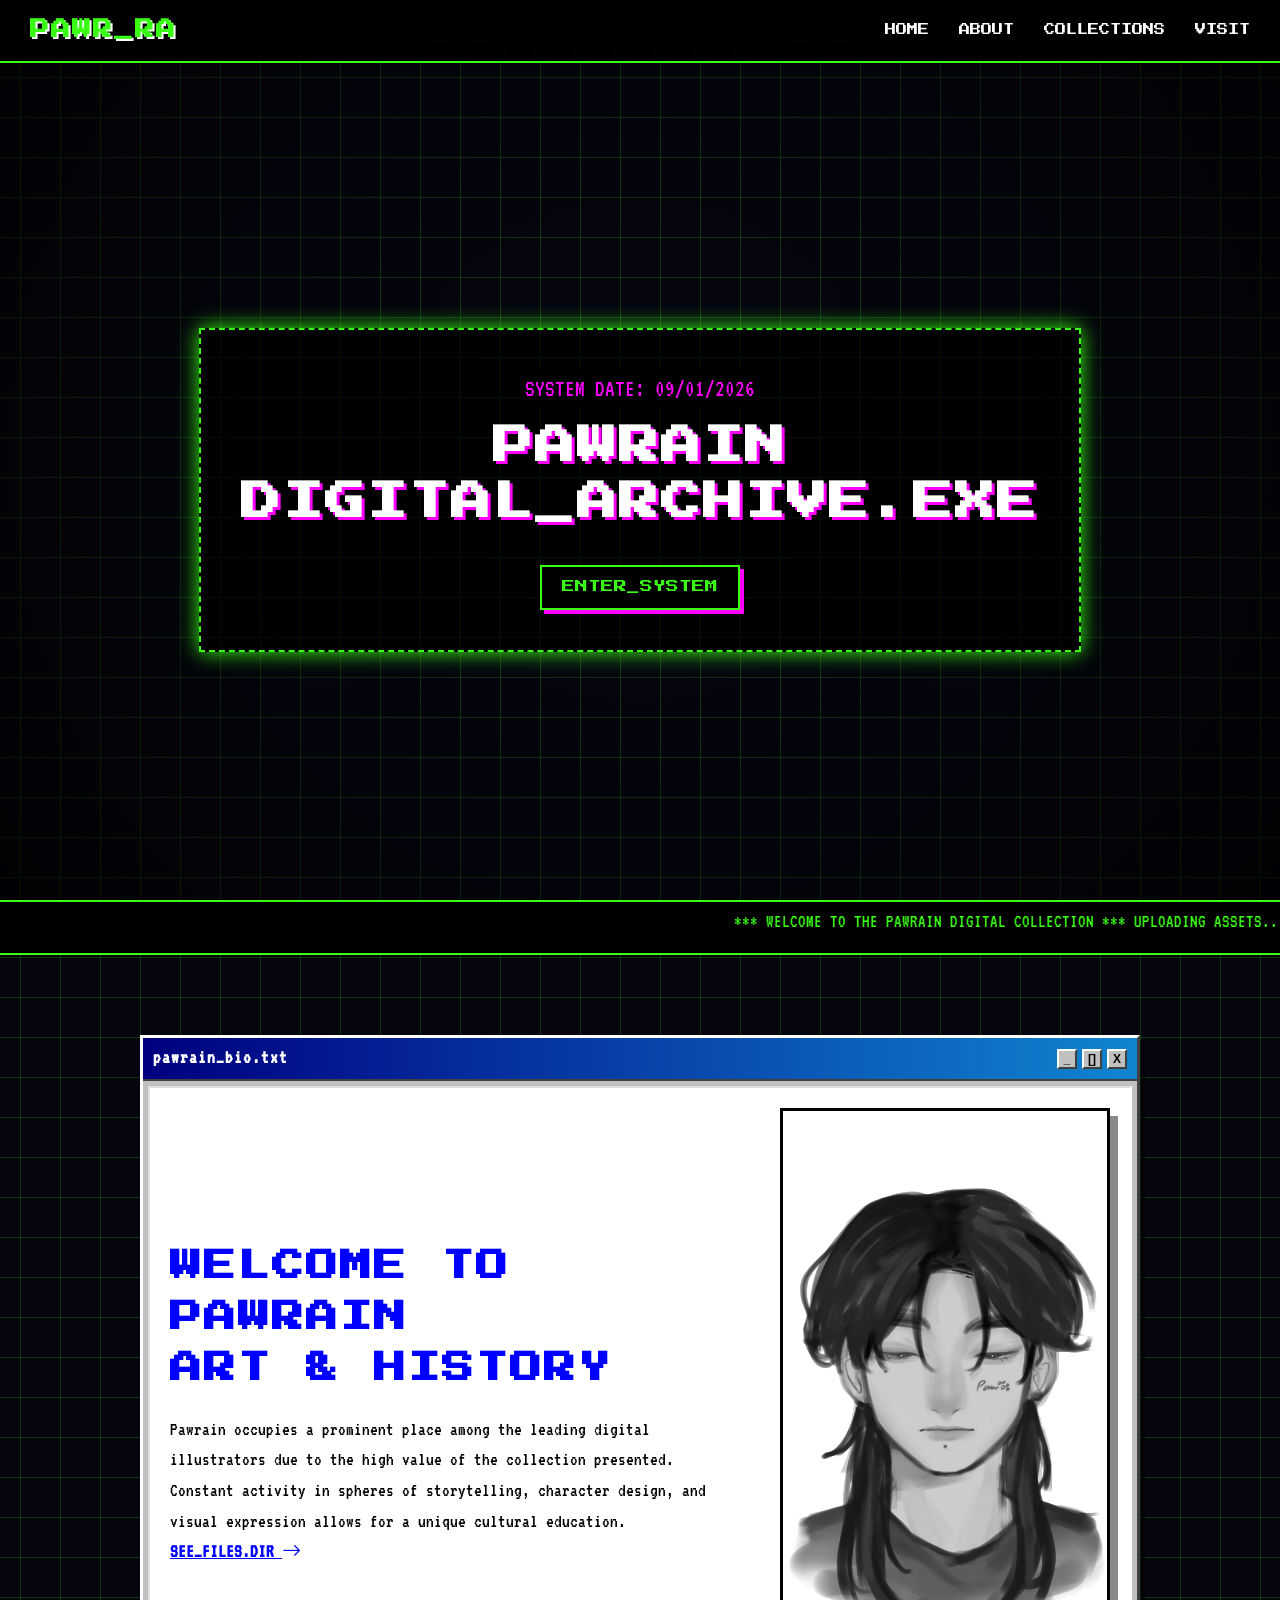
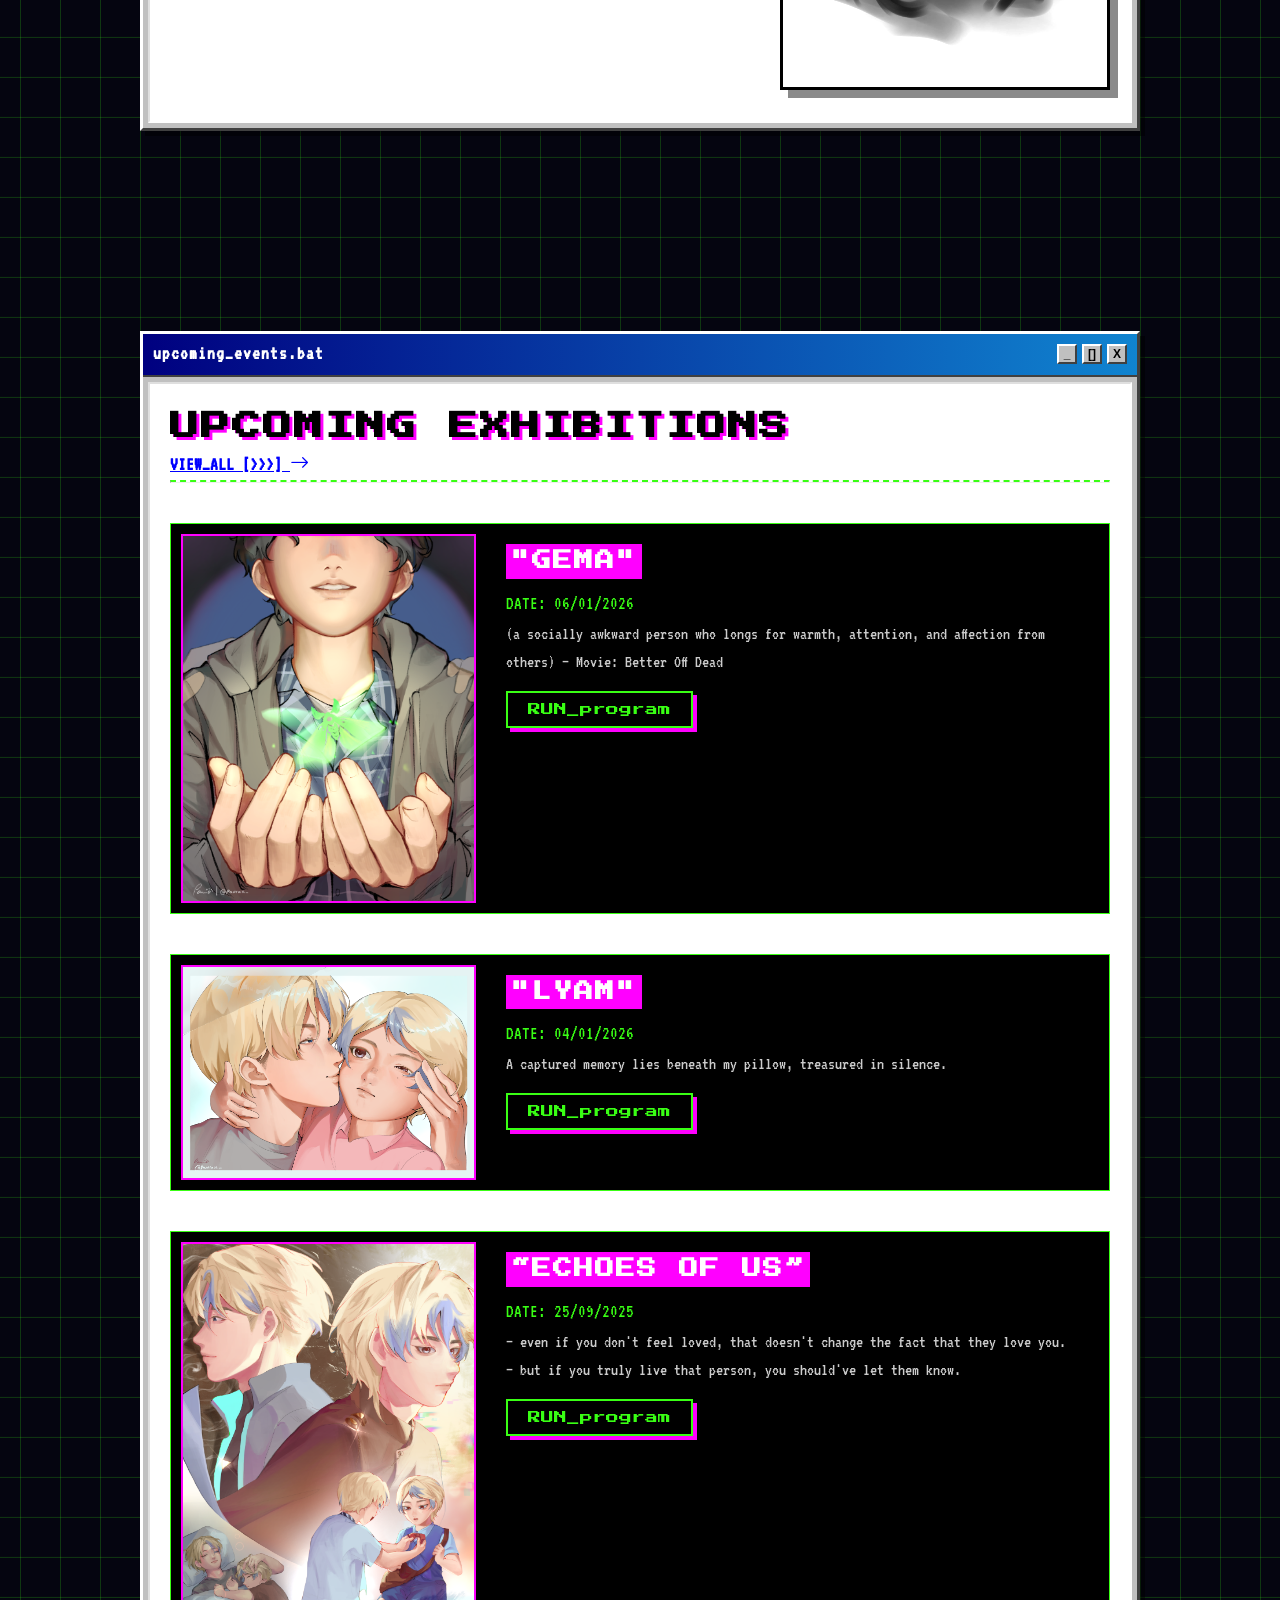
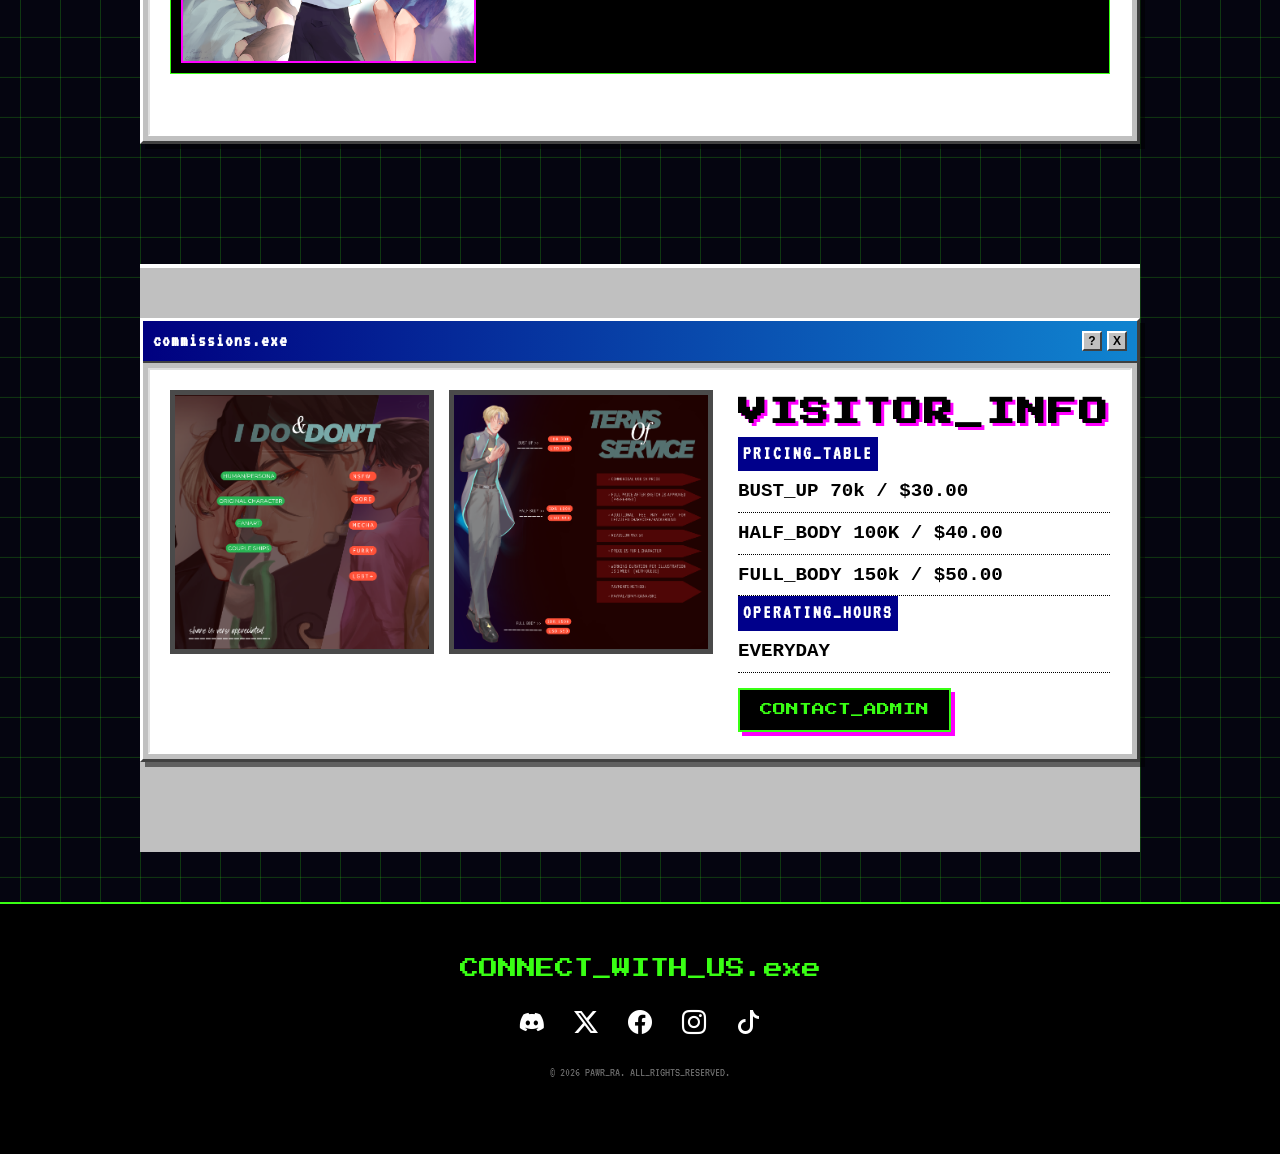
==== index.html @ 0c0f6941 "Initial commit" ====
<!DOCTYPE html>
<html lang="en">

<head>
    <meta charset="UTF-8">
    <meta name="viewport" content="width=device-width, initial-scale=1.0">
    <title>Pawrain | Digital Art Collection</title>

    <!-- Fonts -->
    <link rel="preconnect" href="https://fonts.googleapis.com">
    <link rel="preconnect" href="https://fonts.gstatic.com" crossorigin>
    <link href="https://fonts.googleapis.com/css2?family=Press+Start+2P&family=VT323&display=swap" rel="stylesheet">

    <!-- Icons -->
    <link rel="stylesheet" href="https://cdn.jsdelivr.net/npm/bootstrap-icons/font/bootstrap-icons.css">

    <!-- Styles -->
    <link rel="stylesheet" href="style.css">
</head>

<body>

    <!-- Header / Navbar -->
    <nav id="navbar">
        <div class="logo">
            <h1>PAWR_RA</h1> <!-- Playing along with the vibe, or maybe PAWRAIN -->
        </div>
        <ul class="nav-links">
            <li><a href="#hero">HOME</a></li>
            <li><a href="#about">ABOUT</a></li>
            <li><a href="#portfolio">COLLECTIONS</a></li>
            <li><a href="#contact">VISIT</a></li>
        </ul>
        <div id="menu-btn" class="menu-btn">
            <i class="bi bi-list"></i>
        </div>

    </nav>

    <!-- Hero Section -->
    <section id="hero">
        <div class="hero-overlay"></div>
        <div class="hero-content fade-in-up">
            <p class="subtitle">SYSTEM DATE: 09/01/2026</p>
            <h2>PAWRAIN<br>DIGITAL_ARCHIVE.EXE</h2>
            <a href="#about" class="btn-clean">ENTER_SYSTEM</a>
        </div>
    </section>

    <!-- Marquee -->
    <div
        style="background: black; color: var(--text-main); font-family: var(--font-body); padding: 5px; border-top: 2px solid var(--text-main); border-bottom: 2px solid var(--text-main);">
        <marquee scrollamount="10">*** WELCOME TO THE PAWRAIN DIGITAL COLLECTION *** UPLOADING ASSETS... 99% COMPLETE
            *** DON'T FORGET TO SIGN THE GUESTBOOK ***</marquee>
    </div>

    <!-- Welcome / About Section -->
    <section id="about" class="container">
        <div class="y2k-window fade-in-up">
            <div class="window-header">
                <div class="window-title">pawrain_bio.txt</div>
                <div class="window-controls">
                    <div class="win-btn">_</div>
                    <div class="win-btn">[]</div>
                    <div class="win-btn">X</div>
                </div>
            </div>
            <div class="window-content">
                <div class="split-layout">
                    <div class="split-text">
                        <h2>WELCOME TO PAWRAIN<br>ART & HISTORY</h2>
                        <p>Pawrain occupies a prominent place among the leading digital illustrators due to the high
                            value of
                            the collection presented. Constant activity in spheres of storytelling, character design,
                            and visual
                            expression allows for a unique cultural education.</p>
                        <a href="#portfolio" class="link-arrow">SEE_FILES.DIR <i class="bi bi-arrow-right"></i></a>
                    </div>
                    <div class="split-image">
                        <!-- Using a sketch-like filter or just a nice placement -->
                        <img src="./img/pp.jpg" alt="Museum Sketch">
                    </div>
                </div>
            </div>
        </div>
    </section>

    <!-- Portfolio / Exhibitions Section -->
    <section id="portfolio" class="container">

        <div class="y2k-window fade-in-up">
            <div class="window-header">
                <div class="window-title">upcoming_events.bat</div>
                <div class="window-controls">
                    <div class="win-btn">_</div>
                    <div class="win-btn">[]</div>
                    <div class="win-btn">X</div>
                </div>
            </div>
            <div class="window-content">
                <div class="section-header">
                    <h2>UPCOMING EXHIBITIONS</h2>
                    <a href="illustration.html" class="link-arrow">VIEW_ALL [>>>] <i class="bi bi-arrow-right"></i></a>
                </div>
                <hr class="divider-line">

                <!-- List Item 1 -->
                <div class="exhibition-item">
                    <div class="exh-image">
                        <img src="./img/gemaa.png" alt="Art Piece 1">
                    </div>
                    <div class="exh-details">
                        <h3>"GEMA"</h3>
                        <p class="date">DATE: 06/01/2026</p>
                        <p class="desc">(a socially awkward person who longs for warmth, attention, and
                            affection from others)
                            — Movie: Better Off Dead</p>
                        <button class="btn-outline view-image">RUN_program</button>
                    </div>
                </div>

                <!-- List Item 2 -->
                <div class="exhibition-item">
                    <div class="exh-image">
                        <img src="./img/lyam1.png" alt="Art Piece 2">
                    </div>
                    <div class="exh-details">
                        <h3>"LYAM"</h3>
                        <p class="date">DATE: 04/01/2026</p>
                        <p class="desc">A captured memory lies beneath my pillow, treasured in silence.</p>
                        <button class="btn-outline view-image">RUN_program</button>
                    </div>
                </div>

                <!-- List Item 3 -->
                <div class="exhibition-item">
                    <div class="exh-image">
                        <img src="./img/lyam(revised).png" alt="Art Piece 3">
                    </div>
                    <div class="exh-details">
                        <h3>“Echoes of Us”</h3>
                        <p class="date">DATE: 25/09/2025</p>
                        <p class="desc">— even if you don't feel loved, that doesn't change the fact that they love you.
                            <br>
                            — but if you truly live that person, you should've let them know.
                        </p>
                        <button class="btn-outline view-image">RUN_program</button>
                    </div>
                </div>
            </div>
        </div>
    </section>

    <!-- Footer / Visitor Info -->
    <section id="contact" class="dark-footer container">
        <div class="y2k-window">
            <div class="window-header">
                <div class="window-title">commissions.exe</div>
                <div class="window-controls">
                    <div class="win-btn">?</div>
                    <div class="win-btn">X</div>
                </div>
            </div>
            <div class="window-content">
                <div class="split-layout-footer">
                    <div class="footer-image">
                        <img src="./img/klomis_baru1.png" alt="Painting Frame" style="border: 5px solid #4a4a4a;"
                            class="clickable-image">
                        <img src="./img/komis_baru2.png" alt="Second Painting Frame" style="border: 5px solid #4a4a4a;"
                            class="clickable-image">
                    </div>
                    <div class="footer-info">
                        <h2>VISITOR_INFO</h2>

                        <div class="info-block">
                            <h4>PRICING_TABLE</h4>
                            <div class="price-row">
                                <span>BUST_UP</span>
                                <span>70k / $30.00</span>
                            </div>
                            <div class="price-row">
                                <span>HALF_BODY</span>
                                <span>100K / $40.00</span>
                            </div>
                            <div class="price-row">
                                <span>FULL_BODY</span>
                                <span>150k / $50.00</span>
                            </div>
                        </div>

                        <div class="info-block">
                            <h4>OPERATING_HOURS</h4>
                            <div class="price-row">
                                <span>EVERYDAY</span>
                            </div>
                        </div>

                        <div class="socials">
                            <a href="https://wa.me/+6285927494311" class="btn-clean">CONTACT_ADMIN</a>
                        </div>
                    </div>
                </div>
            </div>
        </div>
    </section>

    <!-- Global Social Footer -->
    <footer class="social-footer">
        <div class="container footer-content">
            <p>CONNECT_WITH_US.exe</p>
            <div class="social-links">
                <a href="https://discord.com/channels/@me" target="_blank" title="Discord"><i
                        class="bi bi-discord"></i></a>
                <a href="https://x.com/pawrai_1?t=RRSna_6QscqN9VvTbcSgMw&s=09" target="_blank" title="X (Twitter)"><i
                        class="bi bi-twitter-x"></i></a>
                <a href="https://www.facebook.com/ramadhina.setyowati?locale=id_ID" target="_blank" title="Facebook"><i
                        class="bi bi-facebook"></i></a>
                <a href="https://www.instagram.com/pawr_ra/" target="_blank" title="Instagram"><i
                        class="bi bi-instagram"></i></a>
                <a href="https://www.tiktok.com/@pawr_ra?_t=ZS-8tcwlA7NOtc&_r=1" target="_blank" title="TikTok"><i
                        class="bi bi-tiktok"></i></a>
            </div>
            <p class="copyright">&copy; 2026 PAWR_RA. ALL_RIGHTS_RESERVED.</p>
        </div>
    </footer>

    <!-- Full Screen Image Modal -->
    <div id="imageModal" class="image-modal">
        <span class="close-modal">&times;</span>
        <img class="modal-content" id="fullImage">
        <div id="caption"></div>
    </div>

    <script src="script.js"></script>
</body>

</html>
---- style.css ----
/* Y2K Maximalist Design System */
:root {
    /* Color Palette */
    --bg-color: #050510;
    --window-bg: #c0c0c0;
    --window-header: linear-gradient(90deg, #000080, #1084d0);
    --text-main: #39ff14;
    /* Neon Green for terminal text */
    --text-pink: #ff00ff;
    --text-black: #000000;
    --text-white: #ffffff;
    --grid-line: rgba(57, 255, 20, 0.2);

    /* Typography */
    --font-heading: 'Press Start 2P', cursive;
    --font-body: 'VT323', monospace;
}

/* Base Reset */
* {
    margin: 0;
    padding: 0;
    box-sizing: border-box;
    cursor: url('data:image/svg+xml;utf8,<svg xmlns="http://www.w3.org/2000/svg" width="24" height="24" style="fill:lime"><path d="M0 0l12 12-4 2 6 6-3 3-6-6-2 4v-21z"/></svg>'), auto;
}

body {
    background-color: var(--bg-color);
    background-image:
        linear-gradient(var(--grid-line) 1px, transparent 1px),
        linear-gradient(90deg, var(--grid-line) 1px, transparent 1px);
    background-size: 40px 40px;
    background-position: center;
    color: var(--text-white);
    font-family: var(--font-body);
    font-size: 1.2rem;
    line-height: 1.6;
    overflow-x: hidden;
}

h1,
h2,
h3,
h4 {
    font-family: var(--font-heading);
    text-transform: uppercase;
    letter-spacing: 2px;
    text-shadow: 3px 3px 0px #ff00ff;
}

a {
    text-decoration: none;
    color: inherit;
}

/* Utilities */
.container {
    max-width: 1000px;
    margin: 0 auto;
    padding: 20px;
}

.fade-in-up {
    /* Kept for structure but we make it sharper */
    animation: fadeInUp 0.5s steps(5) forwards;
}

@keyframes fadeInUp {
    from {
        opacity: 0;
        transform: translateY(20px);
    }

    to {
        opacity: 1;
        transform: translateY(0);
    }
}

/* Retro Components */

/* Reusable Window Style */
.y2k-window {
    background: var(--window-bg);
    border: 3px solid #fff;
    border-right-color: #404040;
    border-bottom-color: #404040;
    box-shadow: 5px 5px 0px rgba(0, 0, 0, 0.5);
    margin-bottom: 40px;
    color: var(--text-black);
    position: relative;
}

.window-header {
    background: var(--window-header);
    padding: 5px 10px;
    display: flex;
    justify-content: space-between;
    align-items: center;
    border-bottom: 2px solid #404040;
}

.window-title {
    color: white;
    font-family: var(--font-body);
    font-weight: bold;
    font-size: 1.2rem;
    letter-spacing: 1px;
}

.window-controls {
    display: flex;
    gap: 5px;
}

.win-btn {
    width: 20px;
    height: 20px;
    background: #c0c0c0;
    border: 2px solid #fff;
    border-right-color: #404040;
    border-bottom-color: #404040;
    font-size: 12px;
    display: flex;
    align-items: center;
    justify-content: center;
    cursor: pointer;
    font-family: sans-serif;
    font-weight: bold;
    line-height: 1;
}

.win-btn:active {
    border: 2px solid #404040;
    border-right-color: #fff;
    border-bottom-color: #fff;
}

.window-content {
    padding: 20px;
    border: 2px solid #dfdfdf;
    border-right-color: #fff;
    border-bottom-color: #fff;
    margin: 5px;
    background: #fff;
    /* White content area classic win95 */
}

/* Buttons */
.btn-clean,
.btn-outline {
    display: inline-block;
    padding: 10px 20px;
    background: #000;
    color: var(--text-main);
    border: 2px solid var(--text-main);
    font-family: var(--font-heading);
    font-size: 0.8rem;
    margin-top: 15px;
    box-shadow: 4px 4px 0px var(--text-pink);
    transition: 0.1s;
}

.btn-clean:hover,
.btn-outline:hover {
    transform: translate(2px, 2px);
    box-shadow: 2px 2px 0px var(--text-pink);
    background: var(--text-pink);
    color: white;
    border-color: white;
}

.link-arrow {
    color: blue;
    text-decoration: underline;
    font-weight: bold;
}

.link-arrow:hover {
    background: yellow;
    color: red;
}

/* --- Navigation --- */
nav {
    position: fixed;
    top: 0;
    width: 100%;
    background: rgba(0, 0, 0, 0.8);
    border-bottom: 2px solid var(--text-main);
    padding: 15px 30px;
    z-index: 999;
    display: flex;
    justify-content: space-between;
    align-items: center;
    backdrop-filter: blur(5px);
}

.logo h1 {
    font-size: 1.2rem;
    color: var(--text-main);
    text-shadow: 2px 2px 0 #fff;
}

.nav-links {
    display: flex;
    list-style: none;
    gap: 30px;
}

.nav-links a {
    font-family: var(--font-heading);
    font-size: 0.7rem;
    color: #fff;
}

.nav-links a:hover {
    color: var(--text-pink);
    text-shadow: 0 0 5px var(--text-pink);
    text-decoration: blink;
}

.menu-btn {
    display: none;
    color: var(--text-main);
    font-size: 1.5rem;
    cursor: pointer;
}

/* --- Hero Section --- */
#hero {
    height: 100vh;
    padding-top: 80px;
    position: relative;
    display: flex;
    flex-direction: column;
    align-items: center;
    justify-content: center;
    text-align: center;
    background: radial-gradient(circle, transparent 20%, #000 130%);
}

.hero-overlay {
    display: none;
    /* Removing the dark overlay for raw grid look */
}

.hero-content {
    background: rgba(0, 0, 0, 0.7);
    border: 2px dashed var(--text-main);
    padding: 40px;
    max-width: 900px;
    box-shadow: 0 0 20px var(--text-main);
}

.hero-content .subtitle {
    font-family: var(--font-body);
    font-size: 1.5rem;
    color: var(--text-pink);
    margin-bottom: 10px;
    background: black;
    display: inline-block;
}

.hero-content h2 {
    font-size: 2.5rem;
    line-height: 1.4;
    color: #fff;
    margin-bottom: 20px;
}

/* --- About Section --- */
#about {
    padding: 80px 0;
}

.split-layout {
    display: flex;
    align-items: center;
    gap: 40px;
}

.split-text h2 {
    color: blue;
    /* Win95 header blue */
    text-shadow: none;
    font-size: 2rem;
    margin-bottom: 20px;
}

.split-image img {
    border: 3px solid #000;
    box-shadow: 8px 8px 0px #888;
    filter: grayscale(100%) contrast(120%);
    width: 100%;
}

.split-image img:hover {
    filter: none;
}

/* --- Portfolio --- */
#portfolio {
    padding: 80px 0;
}

.divider-line {
    border-top: 2px dashed var(--text-main);
    background: none;
    margin-bottom: 40px;
}

.exhibition-item {
    display: flex;
    gap: 20px;
    margin-bottom: 40px;
    background: black;
    border: 1px solid var(--text-main);
    padding: 10px;
}

.exh-image {
    flex: 1;
    border: 2px solid var(--text-pink);
}

.exh-image img {
    width: 100%;
    height: 100%;
    object-fit: cover;
    display: block;
}

.exh-details {
    flex: 2;
    padding: 10px;
    color: var(--text-main);
}

.exh-details h3 {
    font-size: 1.2rem;
    color: white;
    margin-bottom: 10px;
    background: var(--text-pink);
    display: inline-block;
    padding: 2px 5px;
    text-shadow: none;
}

.exh-details .desc {
    color: #ccc;
    font-size: 1.1rem;
}

/* --- Footer --- */
.dark-footer {
    background: #c0c0c0;
    /* Grey footer */
    color: black;
    border-top: 4px solid white;
    padding: 50px 0;
}

.split-layout-footer {
    display: flex;
    gap: 40px;
    align-items: flex-start;
}

.footer-image {
    display: flex;
    gap: 15px;
    flex: 1;
}

.footer-image img {
    width: 50%;
    height: auto;
    border: 3px inset white;
    box-shadow: none;
    object-fit: cover;
}

.info-block h4 {
    background: darkblue;
    color: white;
    padding: 2px 5px;
    display: inline-block;
    text-shadow: none;
    font-family: var(--font-body);
    font-weight: bold;
}

.price-row {
    font-family: 'Courier New', monospace;
    font-weight: bold;
    border-bottom: 1px dotted black;
    padding: 5px 0;
}

/* --- Mobile --- */
@media (max-width: 768px) {

    .split-layout,
    .exhibition-item,
    .split-layout-footer {
        flex-direction: column;
    }

    .nav-links {
        display: none;
        /* We rely on JS for menu, need to style mobile menu later */
    }

    .menu-btn {
        display: block;
    }

    .y2k-window {
        margin-left: 10px;
        margin-right: 10px;
    }
}

/* --- Full Screen Modal --- */
.image-modal {
    display: none;
    position: fixed;
    z-index: 1000;
    padding-top: 50px;
    left: 0;
    top: 0;
    width: 100%;
    height: 100%;
    overflow: auto;
    background-color: rgba(0, 0, 0, 0.9);
    backdrop-filter: blur(5px);
}

.modal-content {
    width: 100vw;
    height: 100vh;
    object-fit: contain;
}

@keyframes zoomIn {
    from {
        transform: scale(0)
    }

    to {
        transform: scale(1)
    }
}

.close-modal {
    position: absolute;
    top: 15px;
    right: 35px;
    color: #f1f1f1;
    font-size: 40px;
    font-weight: bold;
    transition: 0.3s;
    font-family: var(--font-heading);
    cursor: pointer;
}

.close-modal:hover,
.close-modal:focus {
    color: var(--text-pink);
    text-decoration: none;
    cursor: pointer;
}

#caption {
    margin: auto;
    display: block;
    width: 80%;
    max-width: 700px;
    text-align: center;
    color: var(--text-main);
    padding: 10px 0;
    height: 150px;
    font-family: var(--font-body);
    font-size: 1.5rem;
}

/* --- Social Footer --- */
.social-footer {
    background: #000;
    border-top: 2px solid var(--text-main);
    padding: 30px 0;
    text-align: center;
    margin-top: 50px;
}

.footer-content p {
    color: var(--text-main);
    font-family: var(--font-heading);
    margin-bottom: 20px;
}

.social-links {
    display: flex;
    justify-content: center;
    gap: 30px;
    margin-bottom: 20px;
}

.social-links a {
    color: #fff;
    font-size: 1.5rem;
    transition: 0.2s;
}

.social-links a:hover {
    color: var(--text-pink);
    text-shadow: 0 0 10px var(--text-pink);
    transform: scale(1.2);
}

.copyright {
    font-size: 0.8rem;
    color: #666 !important;
    font-family: var(--font-body) !important;
}
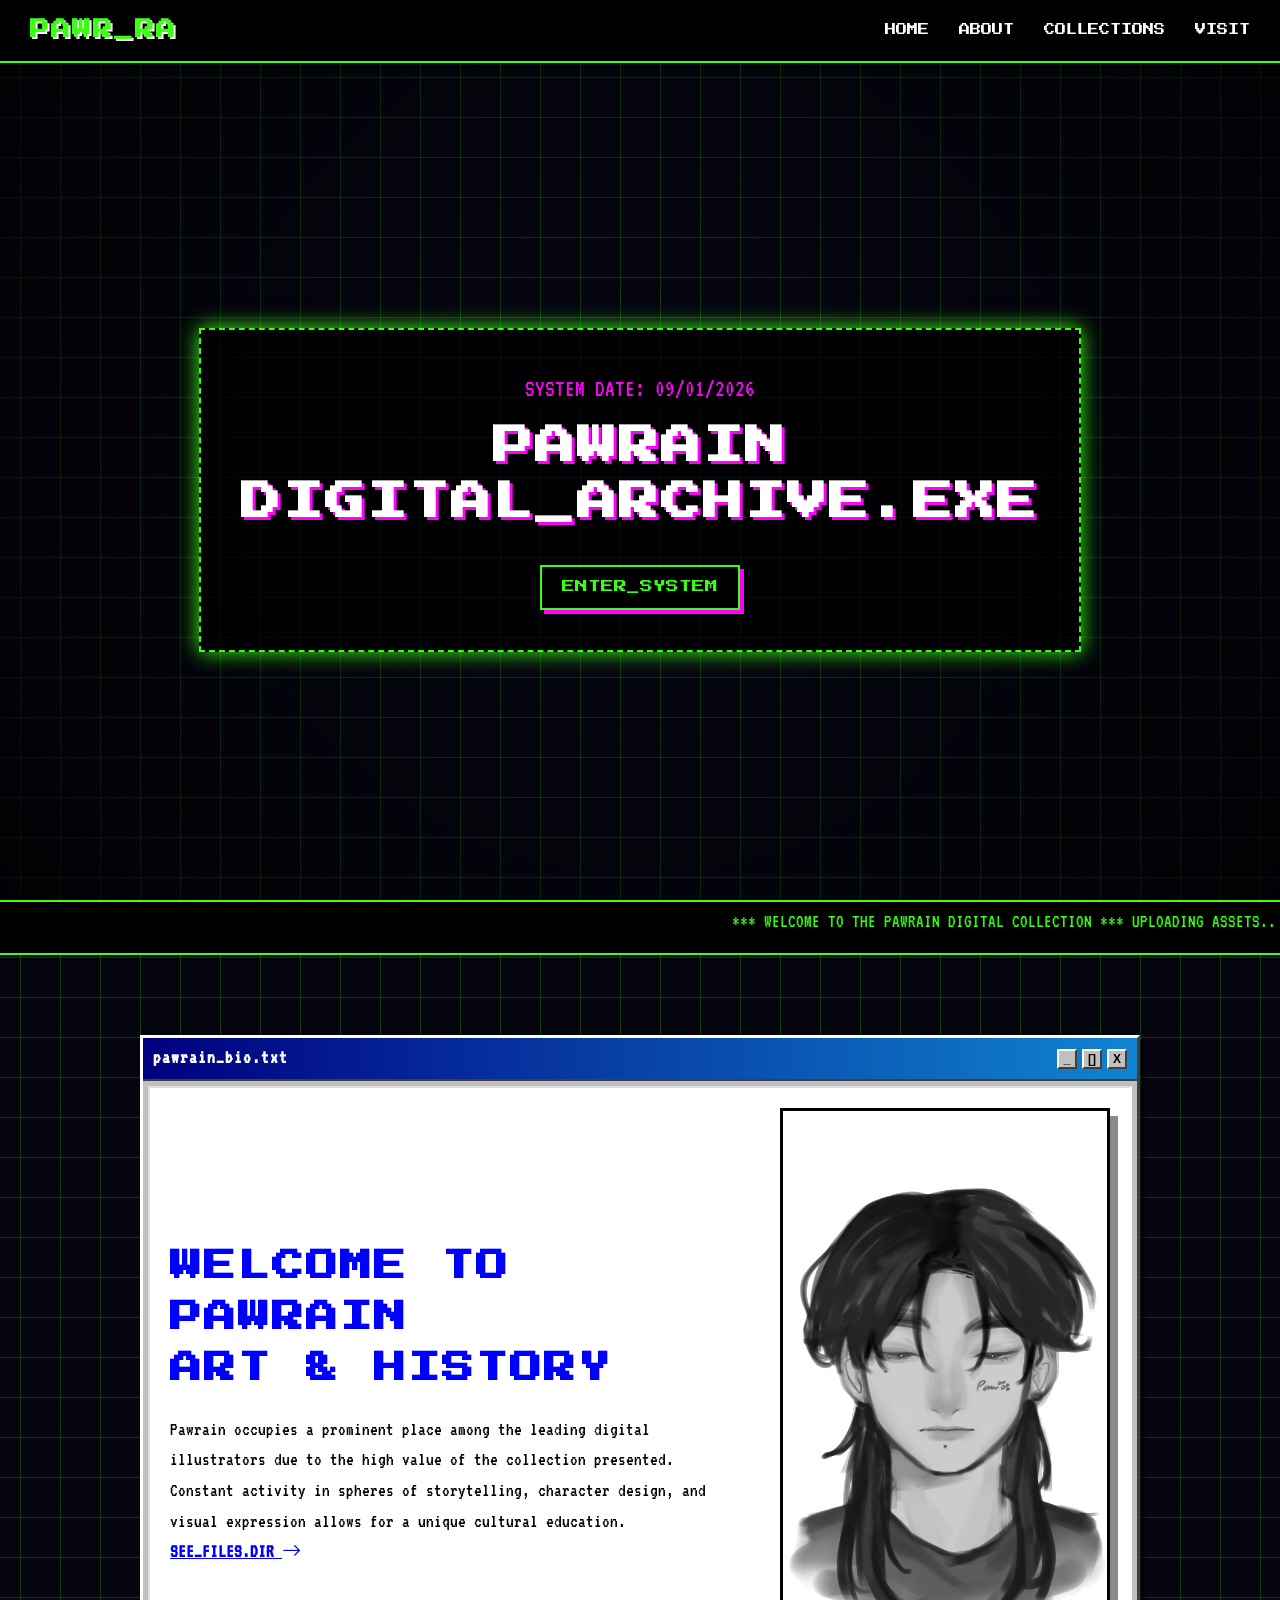
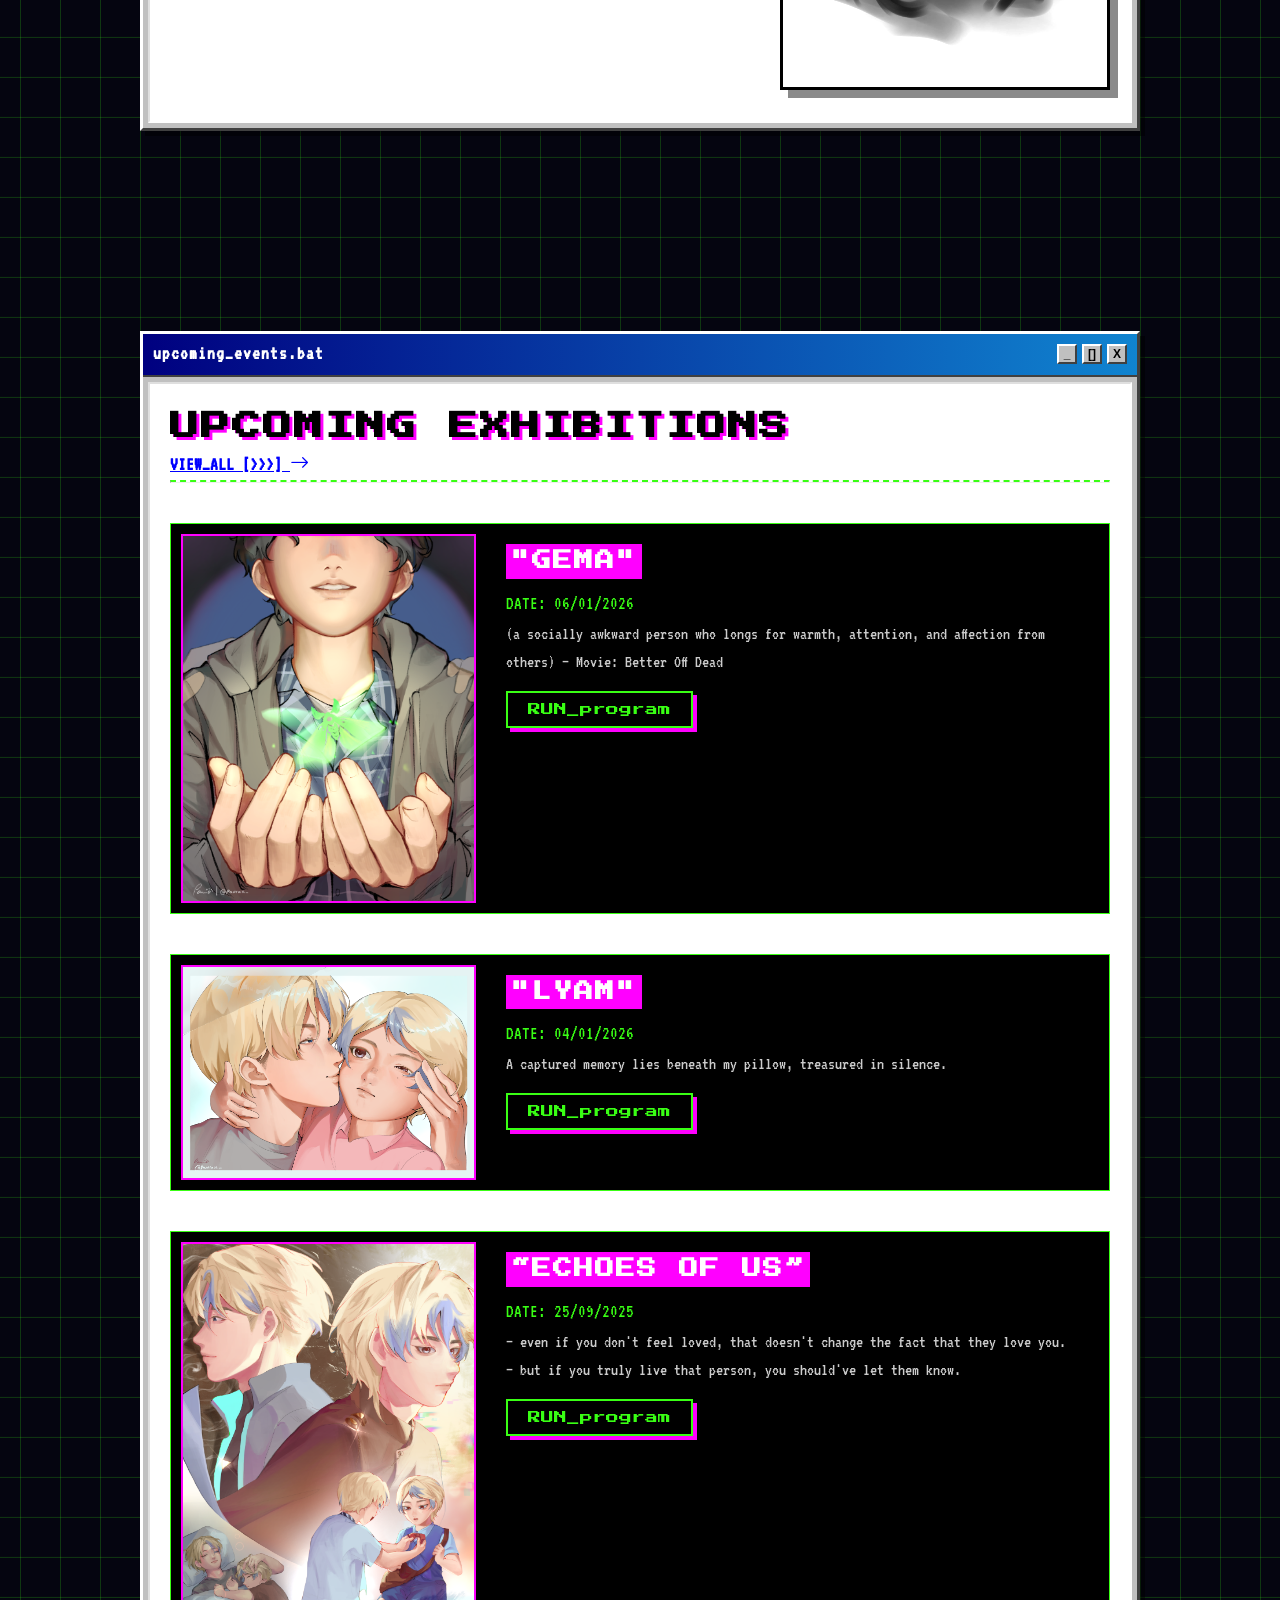
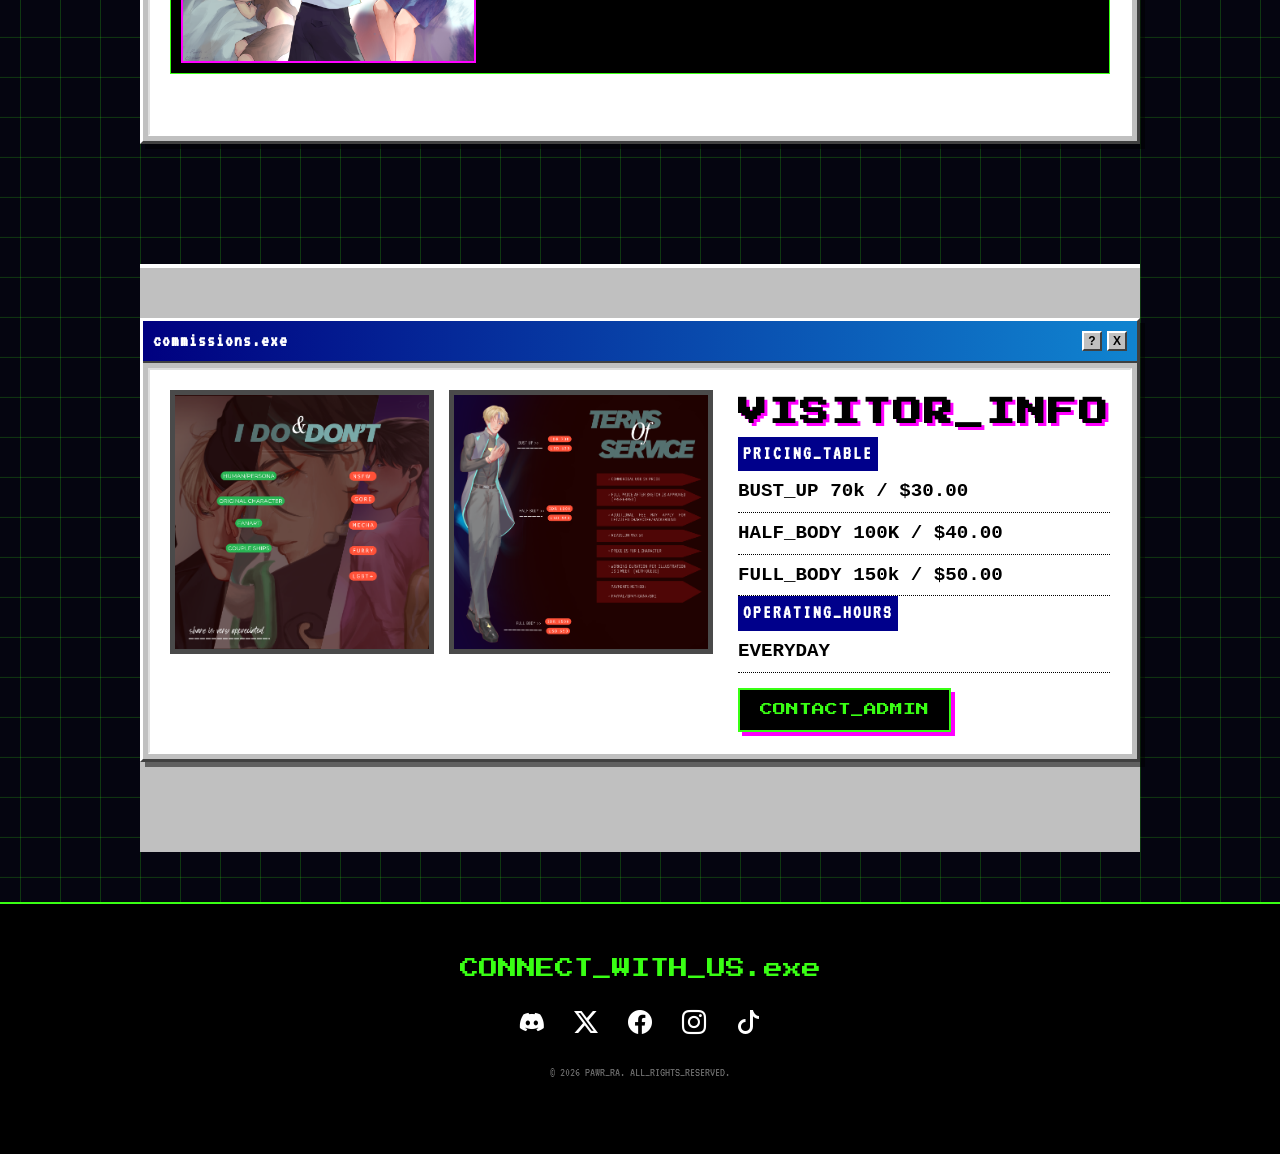
==== commit 7870e34b: "update fitur" ====
--- a/index.html
+++ b/index.html
@@ -25,7 +25,7 @@
         <div class="logo">
             <h1>PAWR_RA</h1> <!-- Playing along with the vibe, or maybe PAWRAIN -->
         </div>
-        <ul class="nav-links">
+        <ul id="nav-links" class="nav-links">
             <li><a href="#hero">HOME</a></li>
             <li><a href="#about">ABOUT</a></li>
             <li><a href="#portfolio">COLLECTIONS</a></li>
--- a/style.css
+++ b/style.css
@@ -403,13 +403,40 @@
 
     .split-layout,
     .exhibition-item,
-    .split-layout-footer {
+    .split-layout-footer,
+    .footer-image {
         flex-direction: column;
+    }
+
+    .footer-image {
+        align-items: center;
+    }
+
+    .footer-image img {
+        width: 100%;
+        margin-bottom: 20px;
     }
 
     .nav-links {
         display: none;
-        /* We rely on JS for menu, need to style mobile menu later */
+        flex-direction: column;
+        position: absolute;
+        top: 60px;
+        right: 0;
+        background: rgba(0, 0, 0, 0.95);
+        width: 100%;
+        text-align: center;
+        padding: 20px 0;
+        border-bottom: 2px solid var(--text-main);
+        z-index: 1000;
+    }
+
+    .nav-links.active {
+        display: flex;
+    }
+
+    .nav-links li {
+        margin: 15px 0;
     }
 
     .menu-btn {
@@ -417,8 +444,36 @@
     }
 
     .y2k-window {
-        margin-left: 10px;
-        margin-right: 10px;
+        margin-left: 0;
+        margin-right: 0;
+        width: 100%;
+    }
+
+    /* Hero Adjustments */
+    #hero {
+        padding: 0 20px;
+        text-align: center;
+    }
+
+    .hero-content {
+        width: 100%;
+        padding: 20px;
+    }
+
+    .hero-content h2 {
+        font-size: 1.5rem;
+        /* Smaller font to fit screen */
+        word-wrap: break-word;
+        /* Prevent overflow */
+        line-height: 1.3;
+    }
+
+    .modal-content {
+        width: 95%;
+    }
+
+    .container {
+        padding: 10px;
     }
 }
 
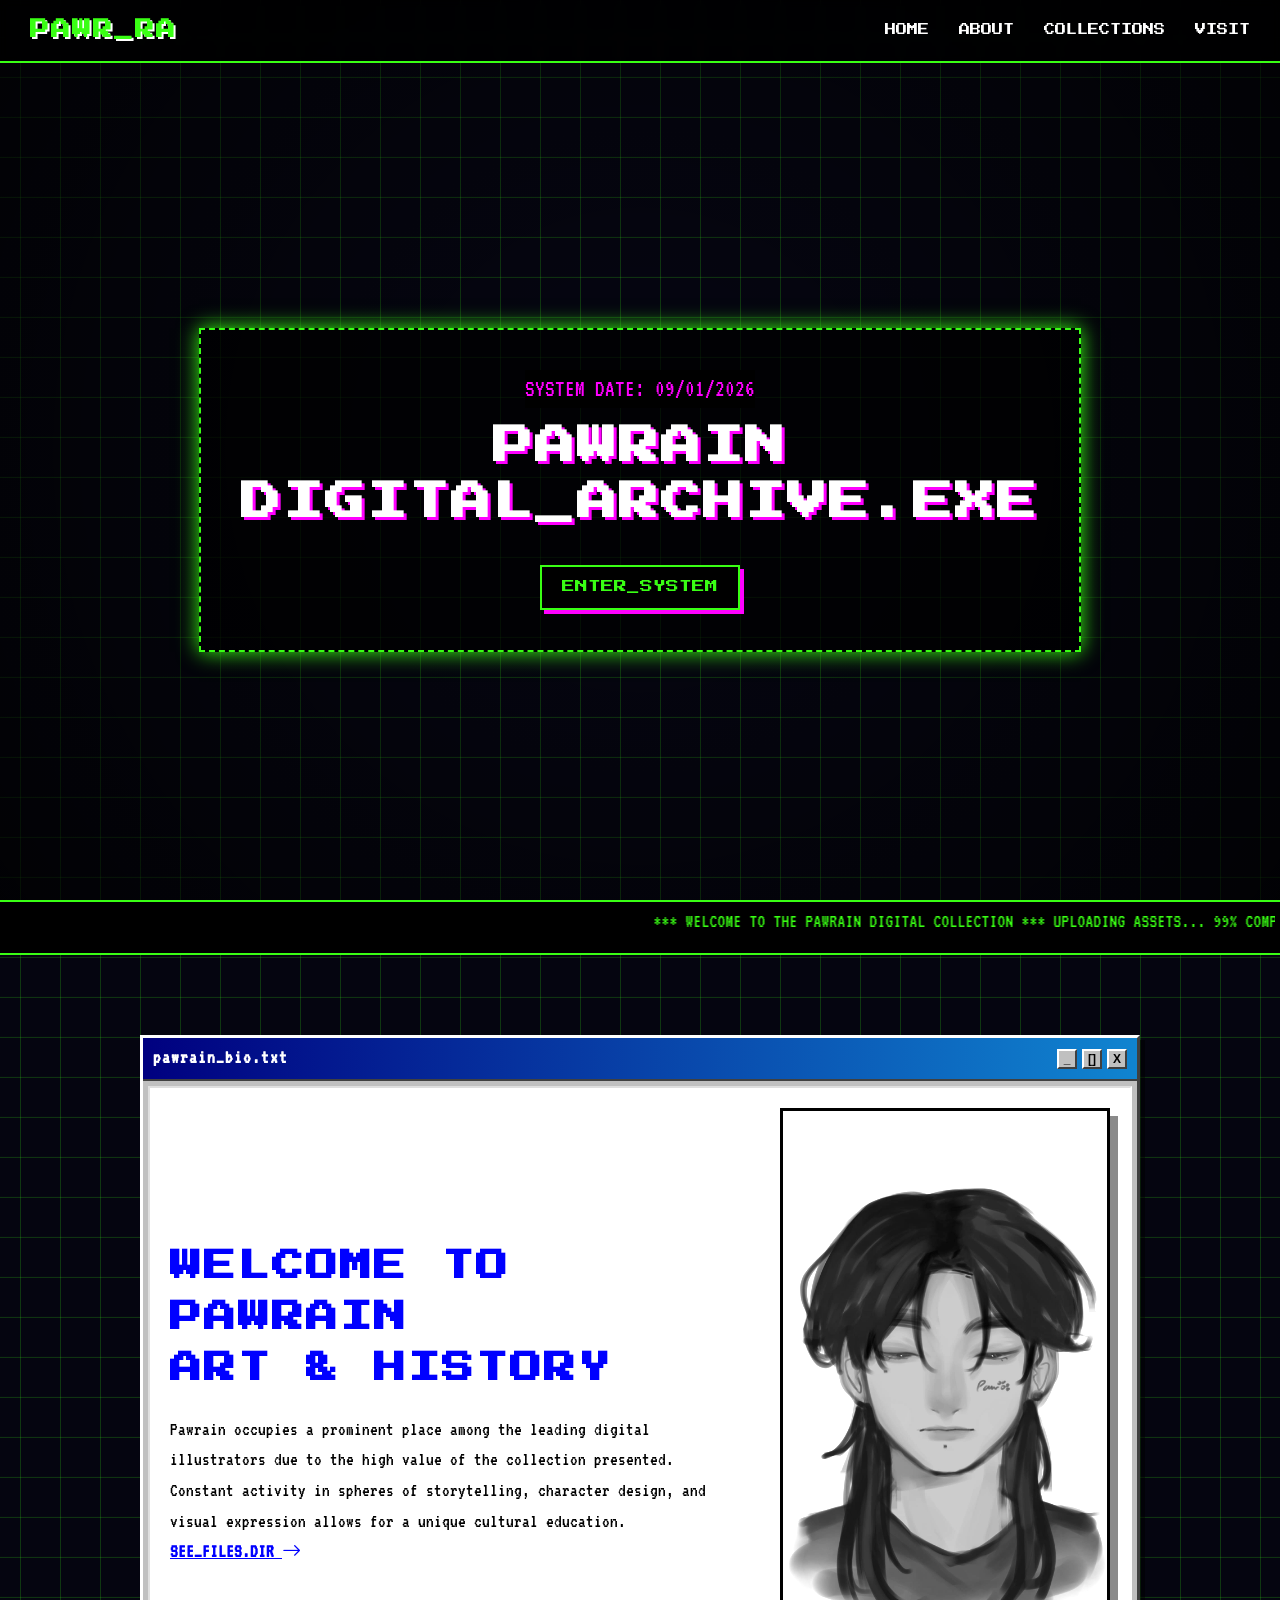
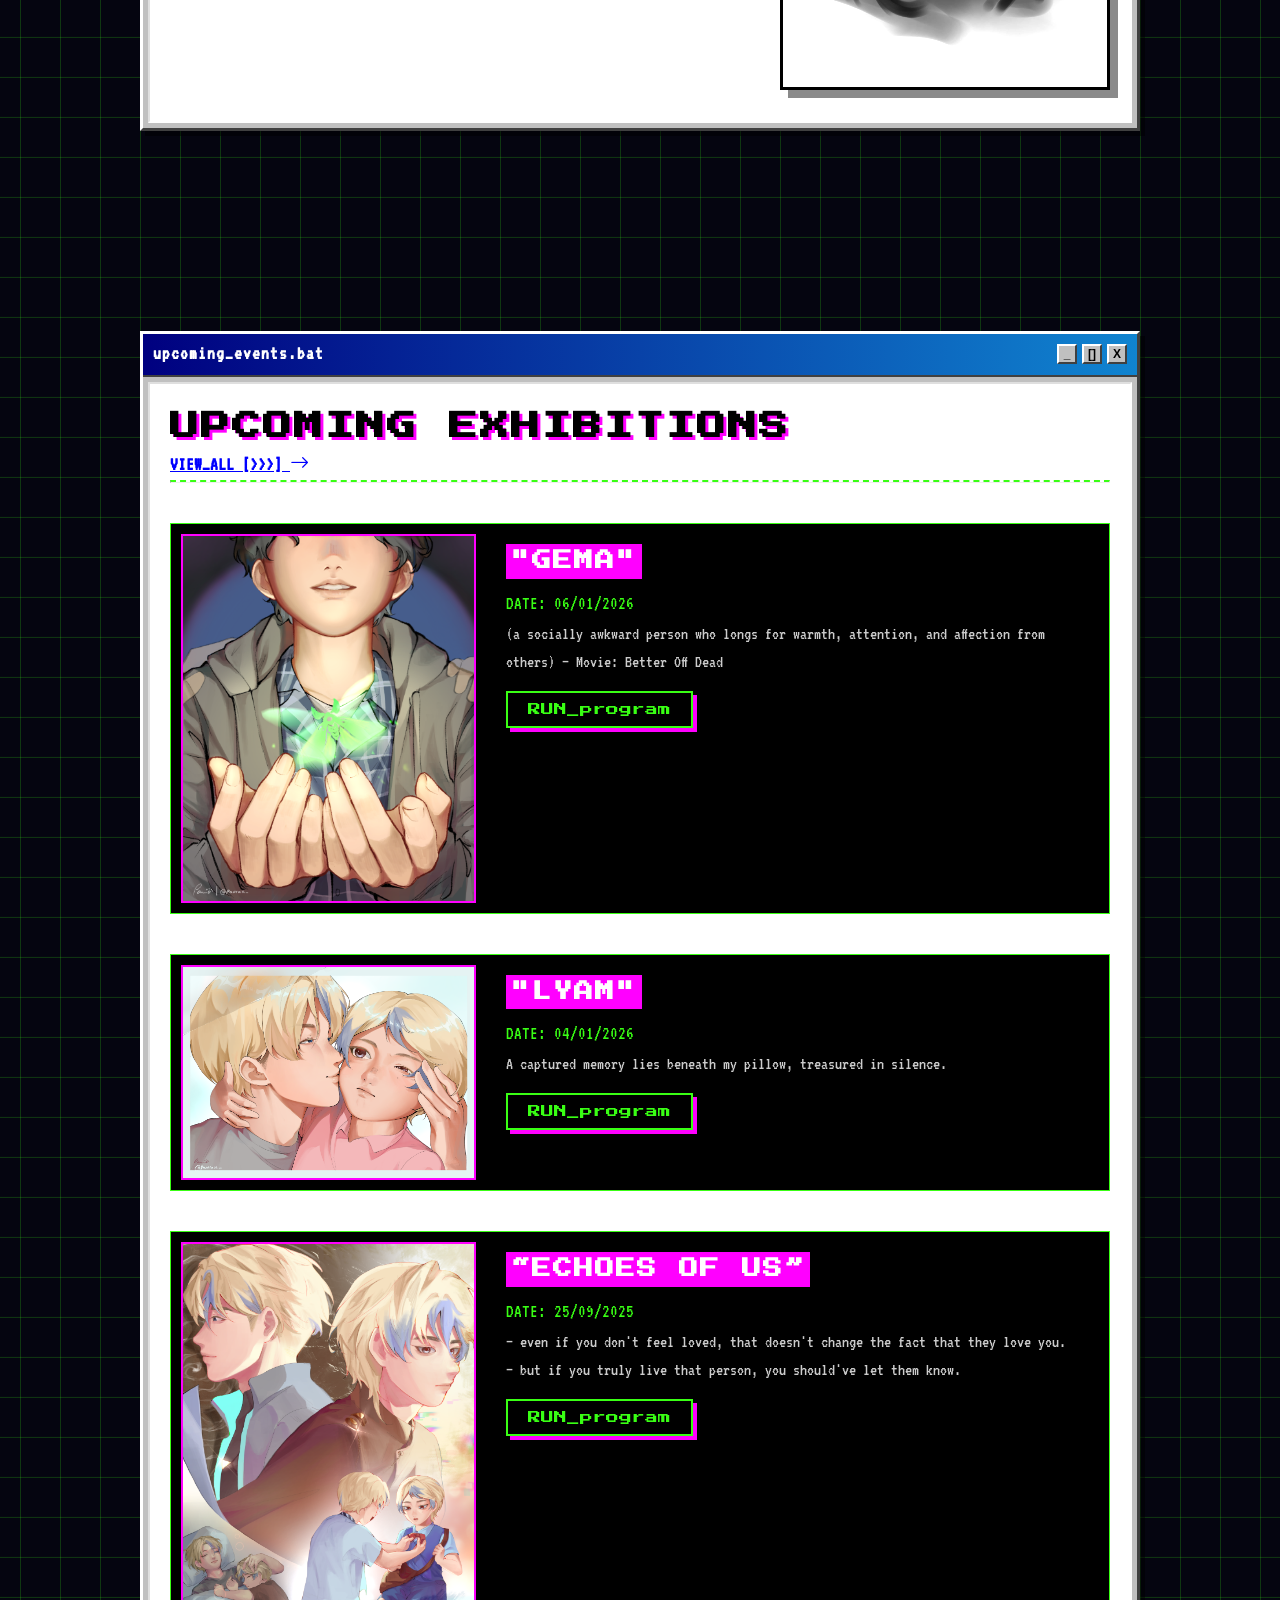
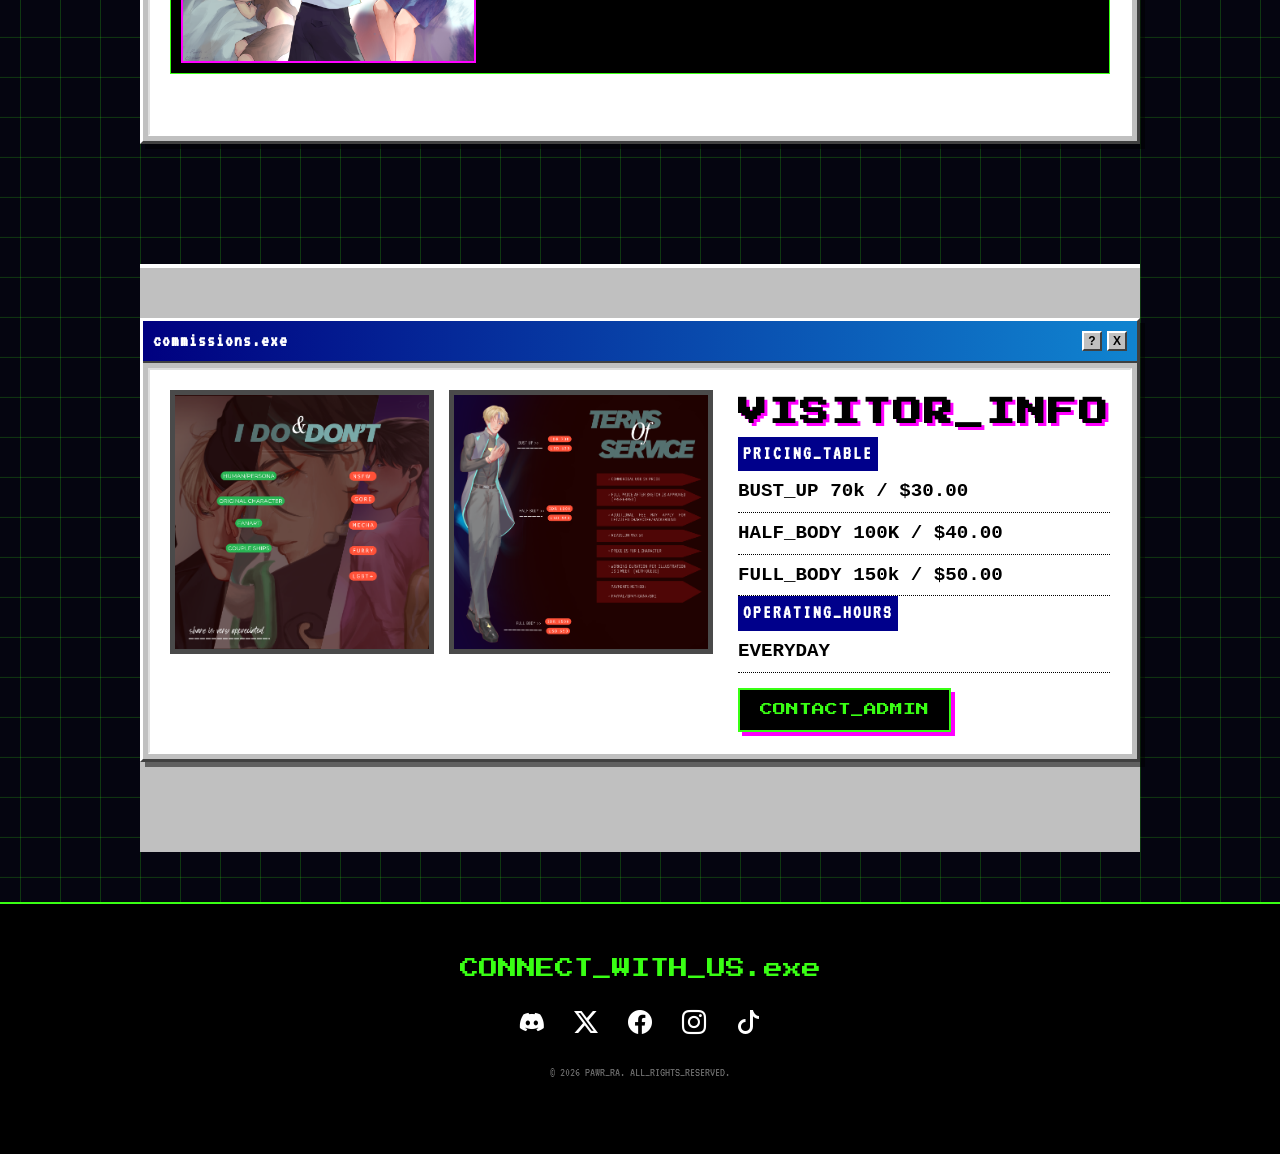
==== commit 015cfc92: "update fitur" ====
--- a/index.html
+++ b/index.html
@@ -51,7 +51,7 @@
     <div
         style="background: black; color: var(--text-main); font-family: var(--font-body); padding: 5px; border-top: 2px solid var(--text-main); border-bottom: 2px solid var(--text-main);">
         <marquee scrollamount="10">*** WELCOME TO THE PAWRAIN DIGITAL COLLECTION *** UPLOADING ASSETS... 99% COMPLETE
-            *** DON'T FORGET TO SIGN THE GUESTBOOK ***</marquee>
+            ***</marquee>
     </div>
 
     <!-- Welcome / About Section -->
